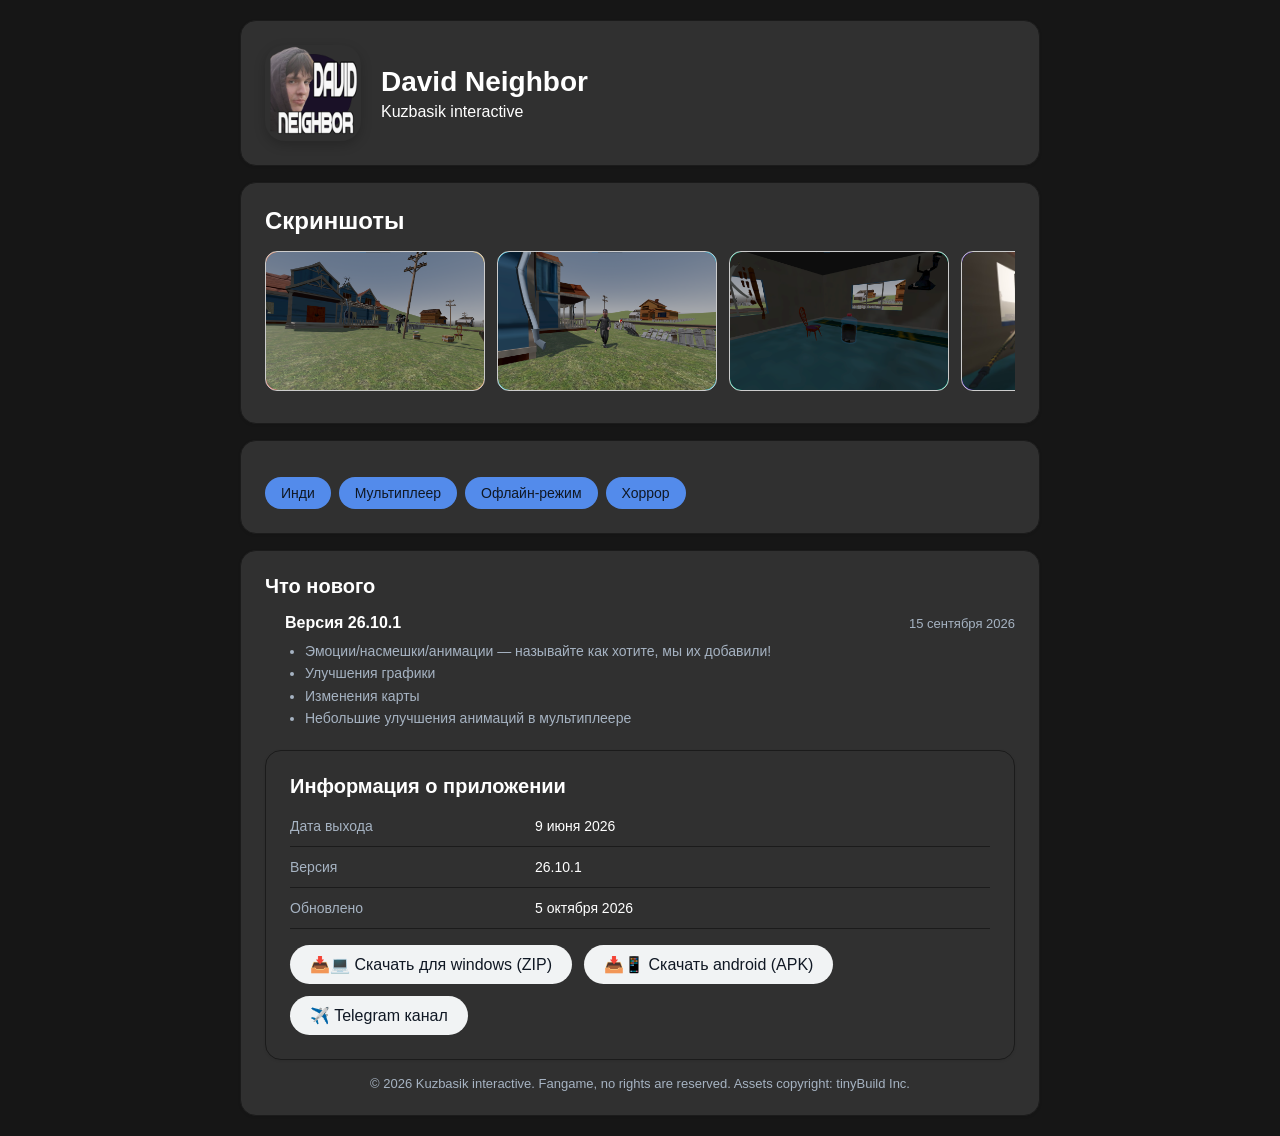
==== index.html @ b3f6758b "Update index.html" ====
<!DOCTYPE html>
<html lang="ru">
<head>
    <meta charset="UTF-8">
    <meta name="viewport" content="width=device-width, initial-scale=1.0">
    <title>David Neighbor — download</title>
    <link rel="stylesheet" href="style.css">

    <link rel="icon" type="image/png" href="favicon-96x96.png" sizes="96x96" />
    <link rel="icon" type="image/svg+xml" href="favicon.svg" />
    <link rel="shortcut icon" href="favicon.ico" />
    <link rel="apple-touch-icon" sizes="180x180" href="apple-touch-icon.png" />
    <meta name="apple-mobile-web-app-title" content="DavidNeighbor" />
    <link rel="manifest" href="site.webmanifest" />

</head>
<body>
    <div class="container">

        <!-- Шапка -->
        <div class="card header">
            <img class="game-icon" src="res/icon.png">
            <div class="header-info">
                <h1>David Neighbor</h1>
                <span class="developer">Kuzbasik interactive</span>
            </div>
        </div>

        <div class="card screenshots-section">
            <h2 style="margin-bottom: 16px;">Скриншоты</h2>
            <div class="screenshots" id="screenshots-container">
                <div class="screenshot shot-1" data-index="0">
                    <img src="res/Screenshot1.png">
                </div>
                <div class="screenshot shot-2" data-index="1">
                    <img src="res/Screenshot2.png">
                </div>
                <div class="screenshot shot-3" data-index="2">
                    <img src="res/Screenshot3.png">
                </div>
                <div class="screenshot shot-4" data-index="3">
                    <img src="res/Screenshot4.jpg">
                </div>
                <div class="screenshot shot-5" data-index="4">
                    <img src="res/Screenshot5.png">
                </div>
            </div>
        </div>

        <!-- Описание -->
        <div class="card description">
            <div class="chips">
                <span class="chip">Инди</span>
                <span class="chip">Мультиплеер</span>
                <span class="chip">Офлайн-режим</span>
                <span class="chip">Хоррор</span>
            </div>
        </div>

        <!-- Ченджлог -->
        <div class="card changelog">
            <h2>Что нового</h2>

            <div class="version">
                <div class="version-header">
                    <span class="version-name">Версия 26.10.1</span>
                    <span class="version-date">15 сентября 2026</span>
                </div>
                <ul>
                    <li>Эмоции/насмешки/анимации — называйте как хотите, мы их добавили!</li>
                    <li>Улучшения графики</li>
                    <li>Изменения карты</li>
                    <li>Небольшие улучшения анимаций в мультиплеере</li>
                </ul>
            </div>

        <!-- Характеристики и Ссылки -->
        <div class="card">
            <h2 style="margin-bottom: 8px;">Информация о приложении</h2>
            <table class="info-table">
                <tr>
                    <td>Дата выхода</td>
                    <td>9 июня 2026</td>
                </tr>
                <tr>
                    <td>Версия</td>
                    <td>26.10.1</td>
                </tr>
                <tr>
                    <td>Обновлено</td>
                    <td>5 октября 2026</td>
                </tr>
            </table>

            <div class="links">
                <a href="https://drive.usercontent.google.com/download?id=1of44OiWYOD2QClrubWJZM2z2umeosiGP&export=download&authuser=0&confirm=t&uuid=36e654b5-8713-4006-a180-c4e502de5b96&at=AMrWOn3ZWh37QqJWbMxuCGGp9SPP%3A1789318540340" class="link-btn">📥💻 Скачать для windows (ZIP)</a>
                <a href="https://drive.usercontent.google.com/download?id=1mhVj4Kgc5PGPE2u8Lixo7F8HclTfkxpl&export=download&authuser=0&confirm=t&uuid=733593d8-15aa-4db6-9b1a-fe316877d082&at=AMrWOn0NXDCLVkB_ZErCZJza2frK:1789318603691" class="link-btn">📥📱 Скачать android (APK)</a>
                <a href="https://t.me/DavidNeighbor" class="link-btn">✈️ Telegram канал</a>
            </div>
        </div>

        <div class="footer-note">
            © 2026 Kuzbasik interactive. Fangame, no rights are reserved. Assets copyright: tinyBuild Inc.
        </div>

    </div>
    <!-- Модальное окно для просмотра скриншотов -->
    <div class="modal" id="screenshot-modal">
        <button class="modal-close" id="modal-close">✕</button>
        <button class="modal-nav prev" id="modal-prev">‹</button>
        <div class="modal-content">
            <div class="modal-image" id="modal-image"></div>
        </div>
        <button class="modal-nav next" id="modal-next">›</button>
        <div class="modal-caption" id="modal-caption"></div>
        <div class="modal-counter" id="modal-counter">1 / 5</div>
    </div>

    <script>
        // Данные о скриншотах (можно заменить на реальные изображения)
    const screenshots = [
        {
            image: "res/Screenshot1.png"
        },
        {
            image: "res/Screenshot2.png"
        },
        {
            image: "res/Screenshot3.png"
        },
        {
            image: "res/Screenshot4.jpg"
        },
        {
            image: "res/Screenshot5.png"
        }
    ];

        let currentScreenshotIndex = 0;
        const modal = document.getElementById('screenshot-modal');
        const modalImage = document.getElementById('modal-image');
        const modalCaption = document.getElementById('modal-caption');
        const modalCounter = document.getElementById('modal-counter');
        const modalClose = document.getElementById('modal-close');
        const modalPrev = document.getElementById('modal-prev');
        const modalNext = document.getElementById('modal-next');
        const screenshotElements = document.querySelectorAll('.screenshot');

        // Функция для открытия модального окна
        function openModal(index) {
            currentScreenshotIndex = index;
            updateModalContent();
            modal.classList.add('active');
            document.body.style.overflow = 'hidden'; // Блокируем прокрутку фона
        }

        // Функция для закрытия модального окна
        function closeModal() {
            modal.classList.remove('active');
            document.body.style.overflow = 'auto'; // Возвращаем прокрутку
        }

        // Функция для обновления содержимого модального окна
        function updateModalContent() {
            const screenshot = screenshots[currentScreenshotIndex];
            
            // Очищаем предыдущее содержимое
            modalImage.innerHTML = '';
            
            // Создаем изображение
            const img = document.createElement('img');
            img.src = screenshot.image;
            img.style.width = '100%';
            img.style.height = '100%';
            img.style.objectFit = 'contain';
            img.style.borderRadius = '8px';
            
            modalImage.appendChild(img);
            modalCounter.textContent = `${currentScreenshotIndex + 1} / ${screenshots.length}`;
        }

        // Функция для перехода к следующему скриншоту
        function nextScreenshot() {
            currentScreenshotIndex = (currentScreenshotIndex + 1) % screenshots.length;
            updateModalContent();
        }

        // Функция для перехода к предыдущему скриншоту
        function prevScreenshot() {
            currentScreenshotIndex = (currentScreenshotIndex - 1 + screenshots.length) % screenshots.length;
            updateModalContent();
        }

        // Добавляем обработчики событий для скриншотов
        screenshotElements.forEach((element, index) => {
            element.addEventListener('click', () => {
                openModal(index);
            });
        });

        // Обработчики для кнопок модального окна
        modalClose.addEventListener('click', closeModal);
        modalNext.addEventListener('click', nextScreenshot);
        modalPrev.addEventListener('click', prevScreenshot);

        // Закрытие модального окна при клике на фон
        modal.addEventListener('click', (e) => {
            if (e.target === modal) {
                closeModal();
            }
        });

        // Обработка клавиатуры
        document.addEventListener('keydown', (e) => {
            if (!modal.classList.contains('active')) return;
            
            switch(e.key) {
                case 'Escape':
                    closeModal();
                    break;
                case 'ArrowLeft':
                    prevScreenshot();
                    break;
                case 'ArrowRight':
                    nextScreenshot();
                    break;
            }
        });

        // Добавляем свайпы для мобильных устройств
        let touchStartX = 0;
        let touchEndX = 0;

        modal.addEventListener('touchstart', (e) => {
            touchStartX = e.changedTouches[0].screenX;
        });

        modal.addEventListener('touchend', (e) => {
            touchEndX = e.changedTouches[0].screenX;
            handleSwipe();
        });

        function handleSwipe() {
            const swipeThreshold = 50;
            const swipeDistance = touchEndX - touchStartX;
            
            if (Math.abs(swipeDistance) > swipeThreshold) {
                if (swipeDistance > 0) {
                    prevScreenshot();
                } else {
                    nextScreenshot();
                }
            }
        }

        // Добавляем подсказку о возможности клика
        screenshotElements.forEach(element => {
            element.style.cursor = 'zoom-in';
            element.title = 'Нажмите для просмотра';
        });
    </script>
</body>
</html>
</body>
</html>
---- style.css ----
:root {
    --bg: #161616;
    --card-bg: #303030;
    --text-primary: #ffffff;
    --text-secondary: #a6b3c2;
    --border: #1b1b1b;
    --chip-bg: #538beb;
    --chip-text: #101824;
}

* {
    margin: 0;
    padding: 0;
    box-sizing: border-box;
    font-family: 'Roboto', 'Segoe UI', Arial, sans-serif;
}

body {
    background-color: var(--bg);
    color: var(--text-primary);
    display: flex;
    justify-content: center;
    padding: 20px 10px;
}

.container {
    max-width: 800px;
    width: 100%;
    display: flex;
    flex-direction: column;
    gap: 16px;
}

.card {
    background-color: var(--card-bg);
    border-radius: 16px;
    padding: 24px;
    box-shadow: 0 1px 3px rgba(0,0,0,0.08);
    border: 1px solid var(--border);
}

/* --- Шапка --- */
.header {
    display: flex;
    align-items: center;
    gap: 20px;
    flex-wrap: wrap;
}

.game-icon {
    width: 96px;
    height: 96px;
    border-radius: 20px;
    display: flex;
    align-items: center;
    justify-content: center;
    font-size: 48px;
    color: white;
    box-shadow: 0 4px 12px rgba(0,0,0,0.2);
    flex-shrink: 0;
}

.header-info {
    flex: 1;
    min-width: 200px;
}

.header-info h1 {
    font-size: 28px;
    font-weight: 600;
    line-height: 1.2;
    margin-bottom: 4px;
}

.developer {
    color: var(--accent);
    font-weight: 500;
    font-size: 16px;
    cursor: pointer;
}

.rating-row {
    display: flex;
    align-items: center;
    gap: 8px;
    margin-top: 8px;
    flex-wrap: wrap;
}

.stars {
    color: var(--star-color);
    letter-spacing: 2px;
    font-size: 18px;
}

.rating-text {
    color: var(--text-secondary);
    font-size: 14px;
}

.badge {
    background-color: #e6f4ea;
    color: #137333;
    padding: 4px 8px;
    border-radius: 8px;
    font-size: 12px;
    font-weight: 500;
}

.install-btn {
    background-color: var(--accent);
    color: white;
    border: none;
    padding: 14px 28px;
    border-radius: 30px;
    font-size: 18px;
    font-weight: 600;
    cursor: pointer;
    transition: background 0.2s;
    white-space: nowrap;
    box-shadow: 0 2px 8px rgba(1,135,95,0.3);
}

.install-btn:hover {
    background-color: var(--accent-hover);
}

/* --- Скриншоты --- */
/* --- Скриншоты --- */
.screenshots-section {
    position: relative;
}

.screenshots {
    display: flex;
    gap: 12px;
    overflow-x: auto;
    padding-bottom: 8px;
    scroll-snap-type: x mandatory;
    -webkit-overflow-scrolling: touch;
    cursor: pointer;
}

.screenshot {
    width: 220px;
    height: 140px;
    border-radius: 12px;
    flex-shrink: 0;
    scroll-snap-align: start;
    display: flex;
    align-items: center;
    justify-content: center;
    font-size: 32px;
    color: white;
    font-weight: bold;
    position: relative;
    overflow: hidden;
    border: 1px solid #ccc;
    transition: transform 0.2s, box-shadow 0.2s;
    cursor: zoom-in;
}

.screenshot:hover {
    transform: scale(1.02);
    box-shadow: 0 6px 20px rgba(0,0,0,0.3);
}

.shot-1 { background: linear-gradient(45deg, #ff6b6b, #feca57); }
.shot-2 { background: linear-gradient(45deg, #48dbfb, #0abde3); }
.shot-3 { background: linear-gradient(45deg, #1dd1a1, #10ac84); }
.shot-4 { background: linear-gradient(45deg, #5f27cd, #341f97); }
.shot-5 { background: linear-gradient(45deg, #ff9ff3, #f368e0); }

.screenshot span {
    background: rgba(0,0,0,0.4);
    padding: 6px 12px;
    border-radius: 20px;
}

/* --- Модальное окно для скриншотов --- */
.modal {
    display: none;
    position: fixed;
    top: 0;
    left: 0;
    width: 100%;
    height: 100%;
    background: rgba(0, 0, 0, 0.95);
    z-index: 1000;
    justify-content: center;
    align-items: center;
    flex-direction: column;
    animation: fadeIn 0.3s;
}

.modal.active {
    display: flex;
}

@keyframes fadeIn {
    from { opacity: 0; }
    to { opacity: 1; }
}

.modal-content {
    max-width: 90%;
    max-height: 80vh;
    position: relative;
    display: flex;
    justify-content: center;
    align-items: center;
}

.modal-image {
    max-width: 100%;
    max-height: 80vh;
    border-radius: 8px;
    box-shadow: 0 10px 40px rgba(0,0,0,0.5);
    animation: zoomIn 0.3s;
    display: flex;
    align-items: center;
    justify-content: center;
    width: 100%;
    height: 100%;
    min-height: 400px;
}

@keyframes zoomIn {
    from { transform: scale(0.8); opacity: 0; }
    to { transform: scale(1); opacity: 1; }
}

.modal-close {
    position: absolute;
    top: 20px;
    right: 20px;
    background: rgba(255, 255, 255, 0.2);
    border: none;
    color: white;
    font-size: 24px;
    width: 40px;
    height: 40px;
    border-radius: 50%;
    cursor: pointer;
    display: flex;
    align-items: center;
    justify-content: center;
    transition: background 0.2s;
    z-index: 1001;
}

.modal-close:hover {
    background: rgba(255, 255, 255, 0.3);
}

.modal-nav {
    position: absolute;
    top: 50%;
    transform: translateY(-50%);
    background: rgba(255, 255, 255, 0.2);
    border: none;
    color: white;
    font-size: 24px;
    width: 48px;
    height: 48px;
    border-radius: 50%;
    cursor: pointer;
    display: flex;
    align-items: center;
    justify-content: center;
    transition: background 0.2s;
    z-index: 1001;
}

.modal-nav:hover {
    background: rgba(255, 255, 255, 0.3);
}

.modal-nav.prev {
    left: 20px;
}

.modal-nav.next {
    right: 20px;
}

.modal-counter {
    position: absolute;
    bottom: 20px;
    left: 50%;
    transform: translateX(-50%);
    color: white;
    font-size: 14px;
    background: rgba(0, 0, 0, 0.5);
    padding: 8px 16px;
    border-radius: 20px;
    z-index: 1001;
}

.modal-caption {
    position: absolute;
    bottom: 60px;
    left: 50%;
    transform: translateX(-50%);
    color: white;
    font-size: 16px;
    background: rgba(0, 0, 0, 0.7);
    padding: 8px 16px;
    border-radius: 8px;
    z-index: 1001;
    text-align: center;
    max-width: 80%;
}

.screenshot img {
    width: 100%;
    height: 100%;
    object-fit: cover;
    border-radius: 12px;
}

/* --- Адаптивность для мобильных --- */
@media (max-width: 600px) {
    .screenshot { 
        width: 160px; 
        height: 100px; 
    }
    .modal-nav.prev { 
        left: 10px; 
    }
    .modal-nav.next { 
        right: 10px; 
    }
}
/* --- Описание --- */
.description h2 {
    font-size: 20px;
    margin-bottom: 12px;
}

.description p {
    color: var(--text-secondary);
    line-height: 1.6;
    font-size: 15px;
    margin-bottom: 12px;
}

.chips {
    display: flex;
    gap: 8px;
    flex-wrap: wrap;
    margin-top: 12px;
}

.chip {
    background-color: var(--chip-bg);
    color: var(--chip-text);
    padding: 8px 16px;
    border-radius: 20px;
    font-size: 14px;
    font-weight: 500;
}

/* --- Ченджлог --- */
.changelog h2 {
    font-size: 20px;
    margin-bottom: 16px;
}

.version {
    border-left: 3px solid var(--accent);
    padding-left: 20px;
    margin-bottom: 20px;
    position: relative;
}

.version::before {
    content: '';
    position: absolute;
    left: -7px;
    top: 4px;
    width: 11px;
    height: 11px;
    background: var(--accent);
    border-radius: 50%;
}

.version-header {
    display: flex;
    justify-content: space-between;
    align-items: center;
    flex-wrap: wrap;
    gap: 8px;
    margin-bottom: 8px;
}

.version-name {
    font-weight: 600;
    font-size: 16px;
}

.version-date {
    color: var(--text-secondary);
    font-size: 13px;
}

.version ul {
    padding-left: 20px;
    color: var(--text-secondary);
    font-size: 14px;
    line-height: 1.6;
}

/* --- Таблица характеристик --- */
.info-table {
    width: 100%;
    border-collapse: collapse;
}

.info-table td {
    padding: 12px 0;
    border-bottom: 1px solid var(--border);
    font-size: 14px;
}

.info-table td:first-child {
    color: var(--text-secondary);
    width: 35%;
}

.info-table td:last-child {
    font-weight: 500;
}

/* --- Ссылки --- */
.links {
    display: flex;
    gap: 12px;
    flex-wrap: wrap;
    margin-top: 16px;
    color: #101824;
}

.link-btn {
    display: flex;
    align-items: center;
    gap: 8px;
    background: #f1f3f4;
    padding: 10px 20px;
    border-radius: 24px;
    text-decoration: none;
    color: #101824;
    font-weight: 500;
    transition: background 0.2s;
}

.link-btn:hover {
    background: #e8eaed;
}

/* --- Footer --- */
.footer-note {
    text-align: center;
    color: var(--text-secondary);
    font-size: 13px;
    margin-top: 16px;
}

@media (max-width: 600px) {
    .card { padding: 16px; }
    .header { gap: 12px; }
    .game-icon { width: 72px; height: 72px; font-size: 36px; }
    .header-info h1 { font-size: 22px; }
    .install-btn { width: 100%; }
    .screenshot { width: 160px; height: 100px; }
}
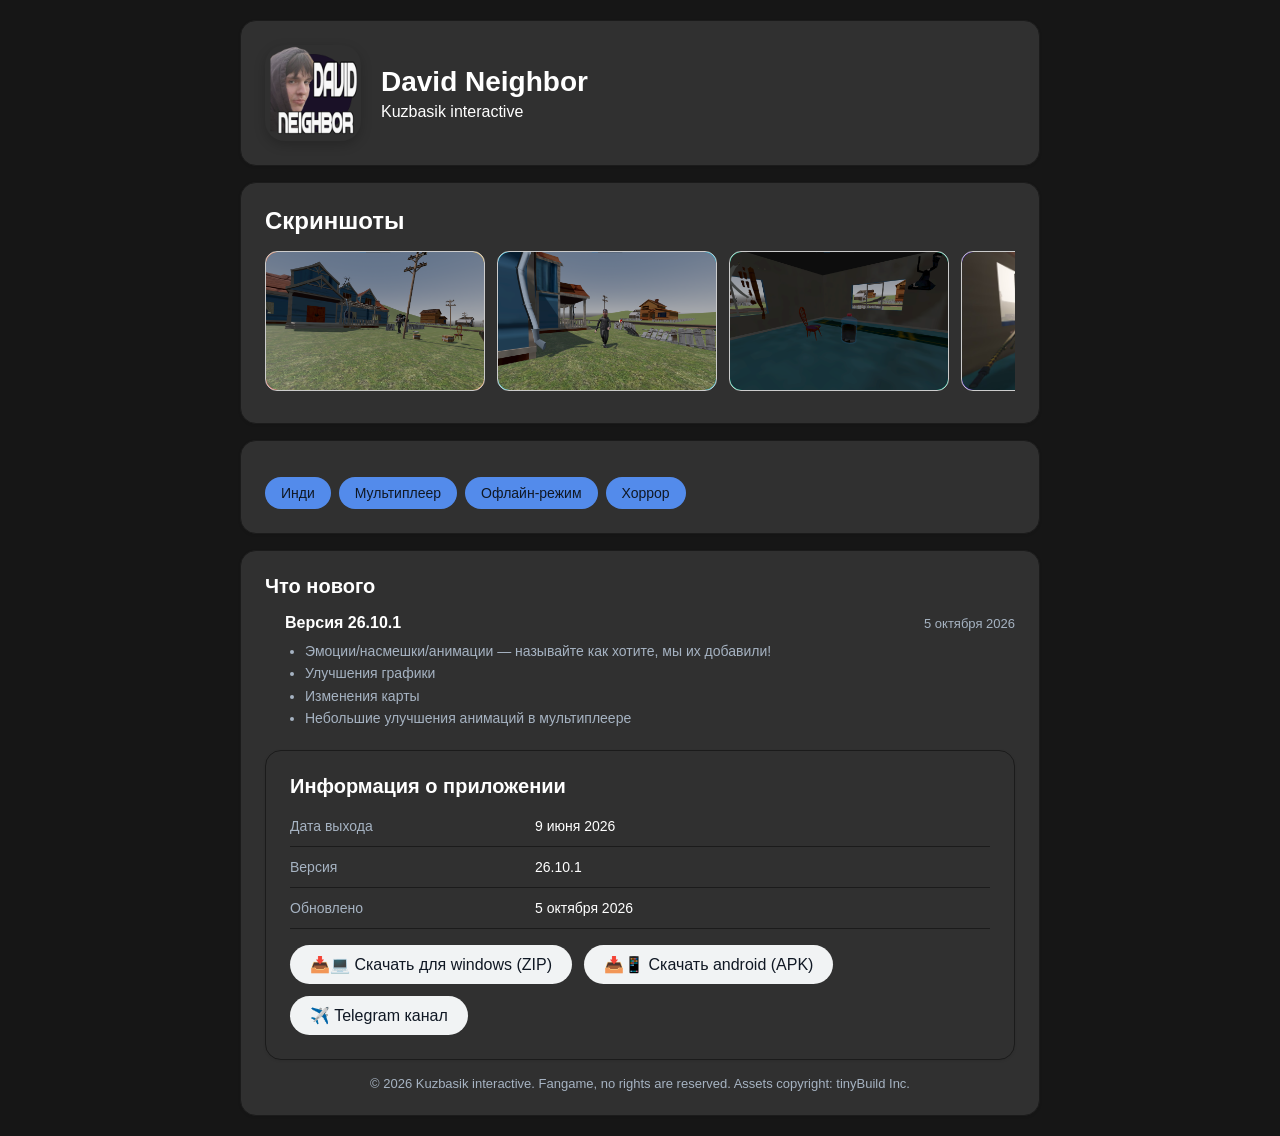
==== commit 846a69bc: "Update index.html" ====
--- a/index.html
+++ b/index.html
@@ -64,7 +64,7 @@
             <div class="version">
                 <div class="version-header">
                     <span class="version-name">Версия 26.10.1</span>
-                    <span class="version-date">15 сентября 2026</span>
+                    <span class="version-date">5 октября 2026</span>
                 </div>
                 <ul>
                     <li>Эмоции/насмешки/анимации — называйте как хотите, мы их добавили!</li>
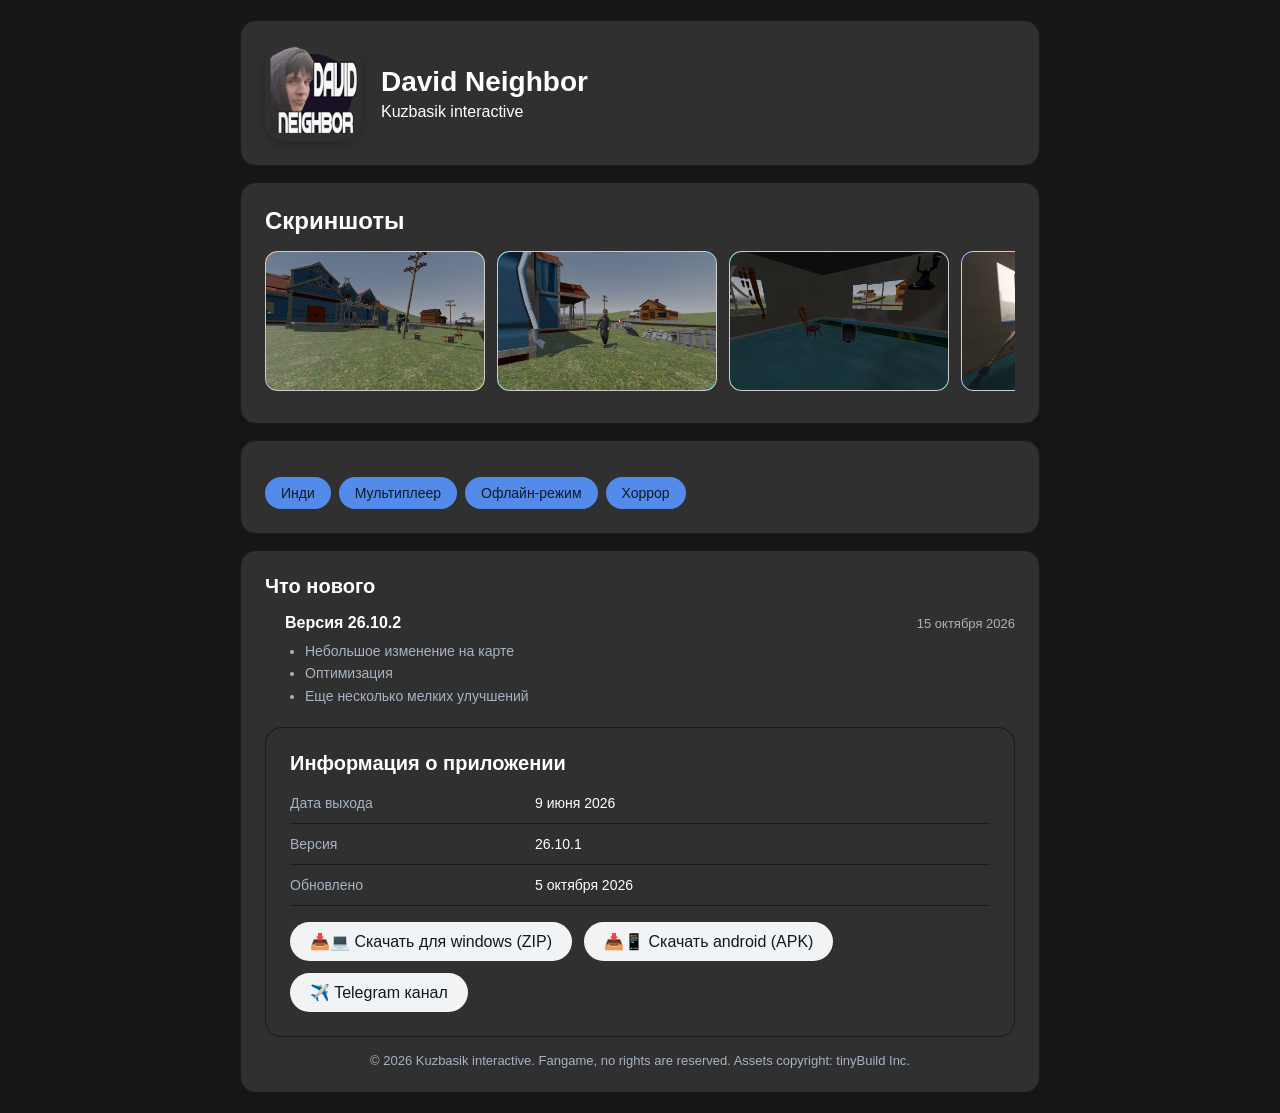
==== commit ea350861: "Update index.html" ====
--- a/index.html
+++ b/index.html
@@ -63,14 +63,13 @@
 
             <div class="version">
                 <div class="version-header">
-                    <span class="version-name">Версия 26.10.1</span>
-                    <span class="version-date">5 октября 2026</span>
+                    <span class="version-name">Версия 26.10.2</span>
+                    <span class="version-date">15 октября 2026</span>
                 </div>
                 <ul>
-                    <li>Эмоции/насмешки/анимации — называйте как хотите, мы их добавили!</li>
-                    <li>Улучшения графики</li>
-                    <li>Изменения карты</li>
-                    <li>Небольшие улучшения анимаций в мультиплеере</li>
+                    <li>Небольшое изменение на карте</li>
+                    <li>Оптимизация</li>
+                    <li>Еще несколько мелких улучшений</li>
                 </ul>
             </div>
 
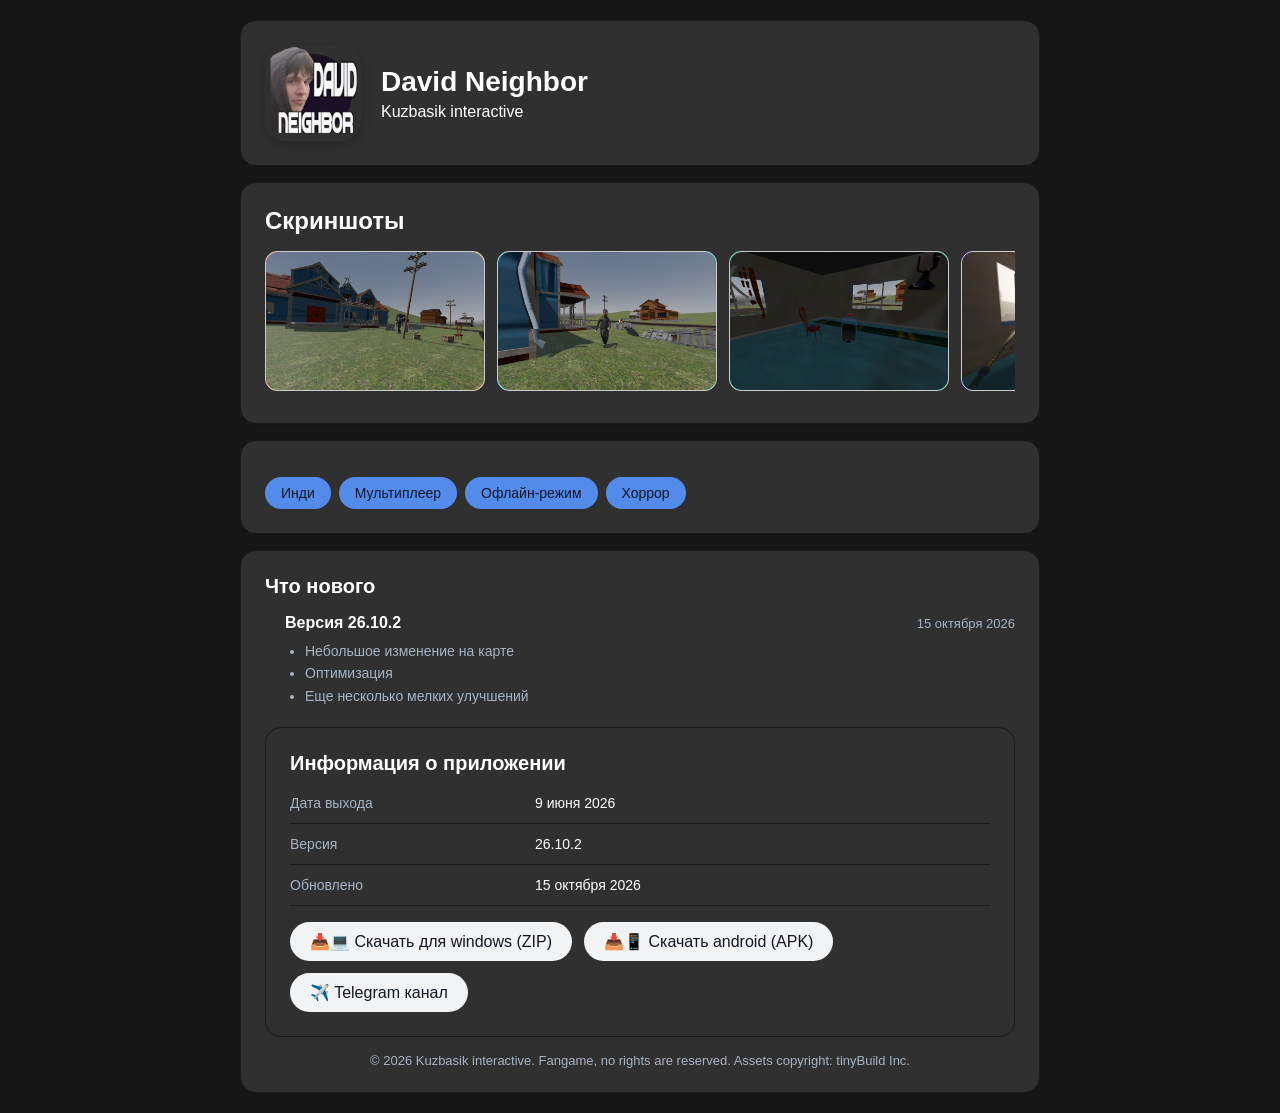
==== commit 6010c9a2: "Update index.html" ====
--- a/index.html
+++ b/index.html
@@ -83,11 +83,11 @@
                 </tr>
                 <tr>
                     <td>Версия</td>
-                    <td>26.10.1</td>
+                    <td>26.10.2</td>
                 </tr>
                 <tr>
                     <td>Обновлено</td>
-                    <td>5 октября 2026</td>
+                    <td>15 октября 2026</td>
                 </tr>
             </table>
 
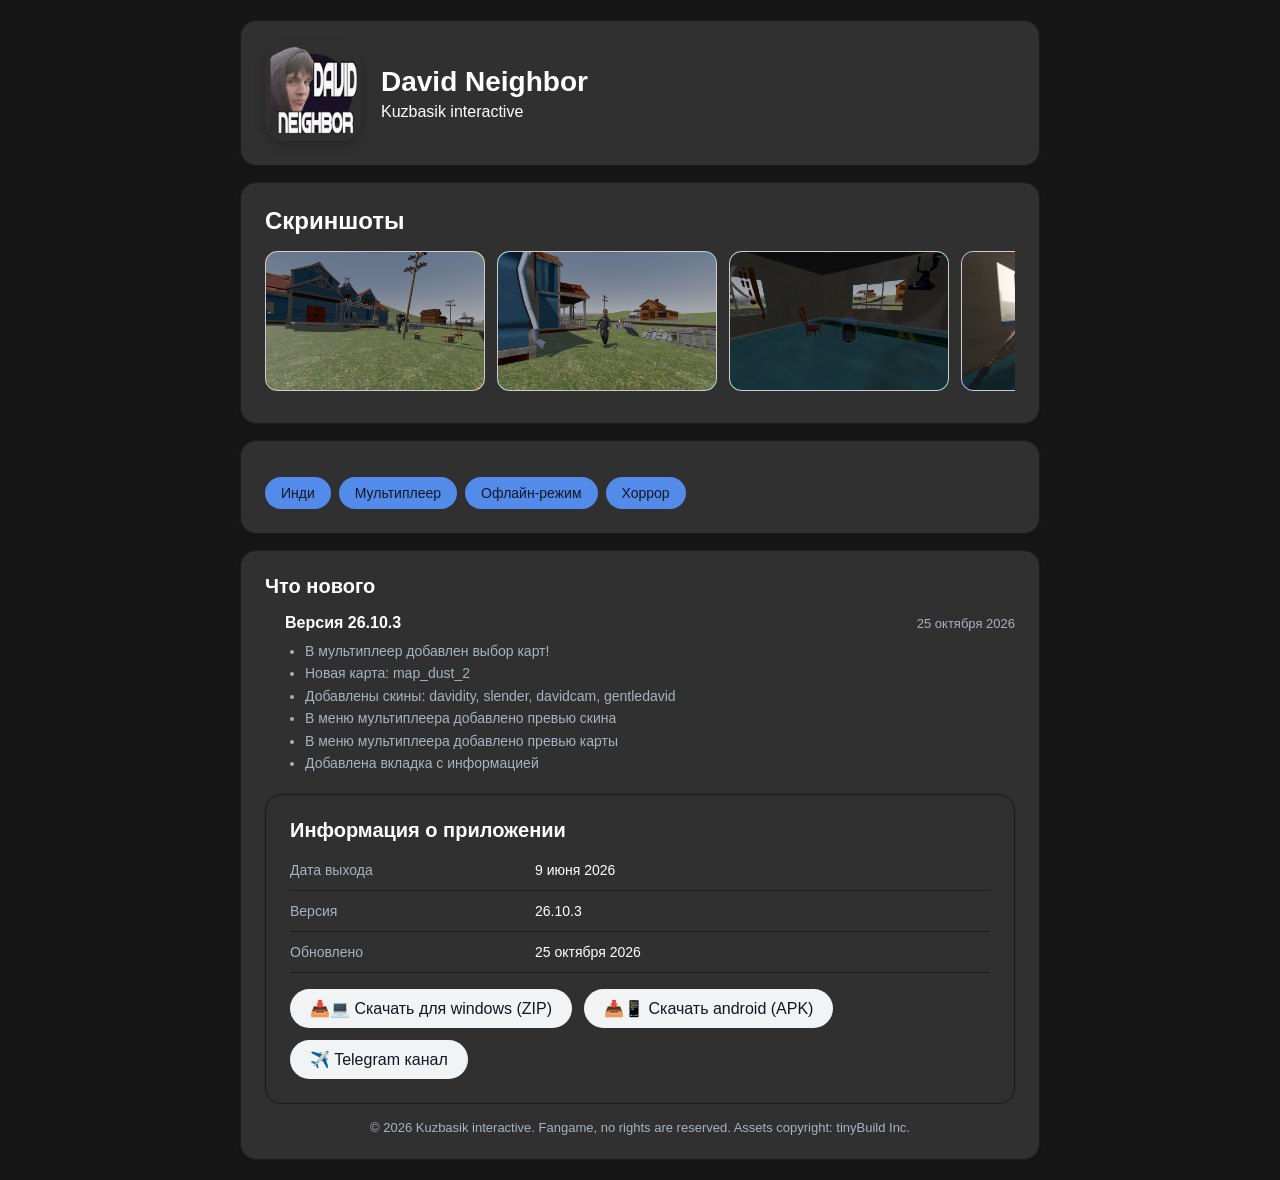
==== commit 574f6689: "Update index.html" ====
--- a/index.html
+++ b/index.html
@@ -63,13 +63,16 @@
 
             <div class="version">
                 <div class="version-header">
-                    <span class="version-name">Версия 26.10.2</span>
-                    <span class="version-date">15 октября 2026</span>
+                    <span class="version-name">Версия 26.10.3</span>
+                    <span class="version-date">25 октября 2026</span>
                 </div>
                 <ul>
-                    <li>Небольшое изменение на карте</li>
-                    <li>Оптимизация</li>
-                    <li>Еще несколько мелких улучшений</li>
+                    <li>В мультиплеер добавлен выбор карт!</li>
+                    <li>Новая карта: map_dust_2</li>
+                    <li>Добавлены скины: davidity, slender, davidcam, gentledavid</li>
+                    <li>В меню мультиплеера добавлено превью скина</li>
+                    <li>В меню мультиплеера добавлено  превью карты</li>
+                    <li>Добавлена вкладка с информацией</li>
                 </ul>
             </div>
 
@@ -83,11 +86,11 @@
                 </tr>
                 <tr>
                     <td>Версия</td>
-                    <td>26.10.2</td>
+                    <td>26.10.3</td>
                 </tr>
                 <tr>
                     <td>Обновлено</td>
-                    <td>15 октября 2026</td>
+                    <td>25 октября 2026</td>
                 </tr>
             </table>
 
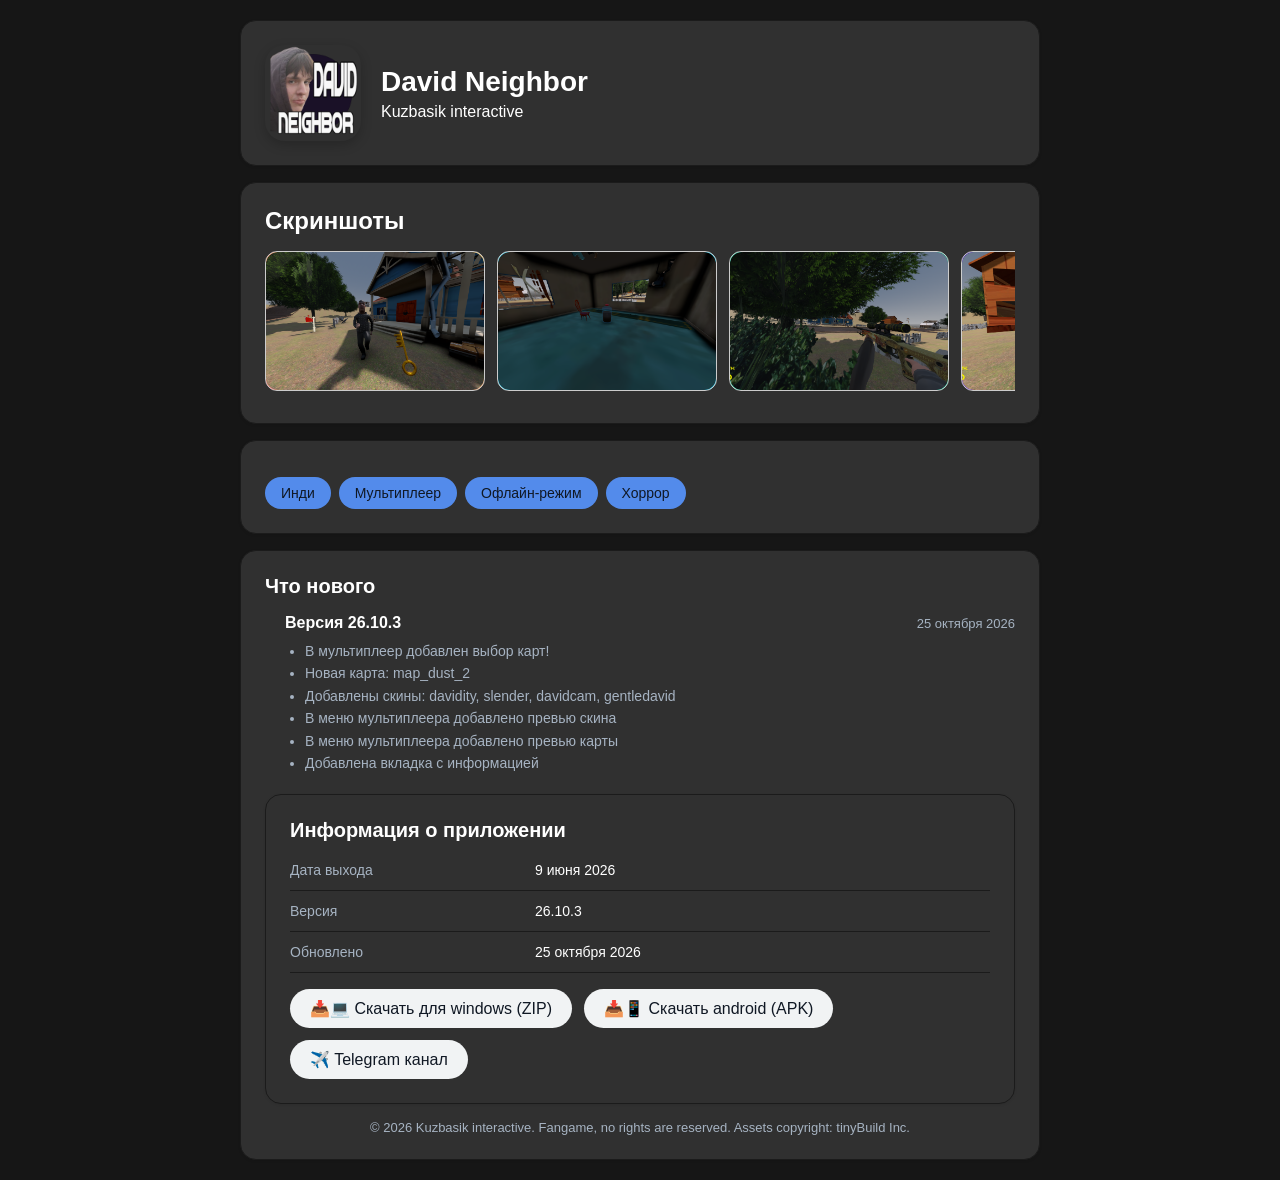
==== commit 38e3f18a: "Update index.html" ====
--- a/index.html
+++ b/index.html
@@ -39,7 +39,7 @@
                     <img src="res/Screenshot3.png">
                 </div>
                 <div class="screenshot shot-4" data-index="3">
-                    <img src="res/Screenshot4.jpg">
+                    <img src="res/Screenshot4.png">
                 </div>
                 <div class="screenshot shot-5" data-index="4">
                     <img src="res/Screenshot5.png">
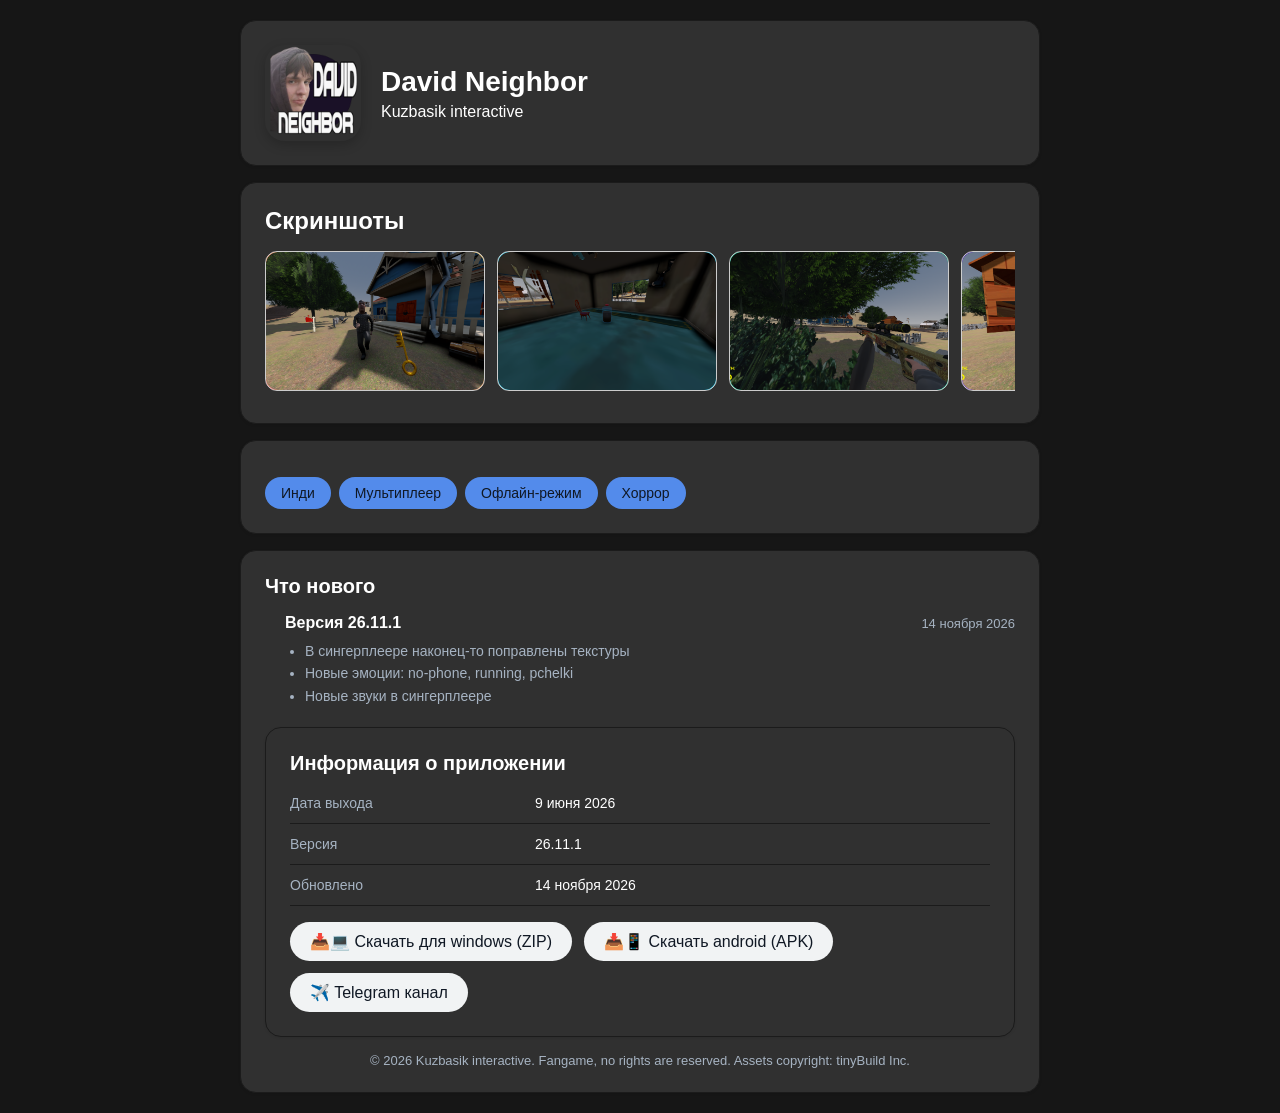
==== commit 420b9601: "Update index.html" ====
--- a/index.html
+++ b/index.html
@@ -63,16 +63,13 @@
 
             <div class="version">
                 <div class="version-header">
-                    <span class="version-name">Версия 26.10.3</span>
-                    <span class="version-date">25 октября 2026</span>
+                    <span class="version-name">Версия 26.11.1</span>
+                    <span class="version-date">14 ноября 2026</span>
                 </div>
                 <ul>
-                    <li>В мультиплеер добавлен выбор карт!</li>
-                    <li>Новая карта: map_dust_2</li>
-                    <li>Добавлены скины: davidity, slender, davidcam, gentledavid</li>
-                    <li>В меню мультиплеера добавлено превью скина</li>
-                    <li>В меню мультиплеера добавлено  превью карты</li>
-                    <li>Добавлена вкладка с информацией</li>
+                    <li>В сингерплеере наконец-то поправлены текстуры</li>
+                    <li>Новые эмоции: no-phone, running, pchelki</li>
+                    <li>Новые звуки в сингерплеере</li>
                 </ul>
             </div>
 
@@ -86,11 +83,11 @@
                 </tr>
                 <tr>
                     <td>Версия</td>
-                    <td>26.10.3</td>
+                    <td>26.11.1</td>
                 </tr>
                 <tr>
                     <td>Обновлено</td>
-                    <td>25 октября 2026</td>
+                    <td>14 ноября 2026</td>
                 </tr>
             </table>
 
@@ -131,7 +128,7 @@
             image: "res/Screenshot3.png"
         },
         {
-            image: "res/Screenshot4.jpg"
+            image: "res/Screenshot4.png"
         },
         {
             image: "res/Screenshot5.png"
